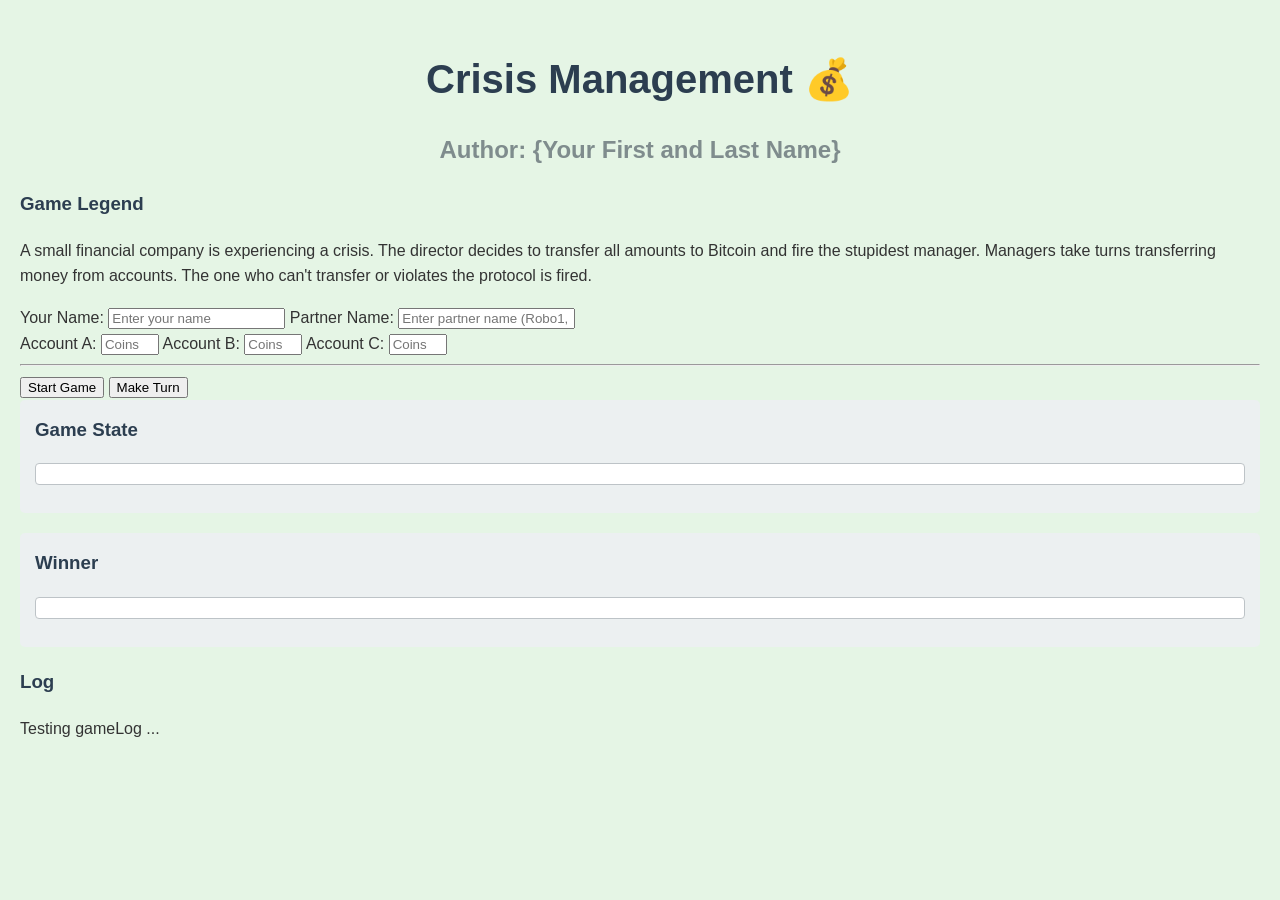
==== RKV/mistral/index.html @ 782d9c9f "cosequtive changes in RKV/mistral/script.js and index.html and style.css" ====
<!DOCTYPE html>
<html lang="en">
<head>
    <meta charset="UTF-8">
    <meta name="viewport" content="width=device-width, initial-scale=1.0">
    <title>Crisis Management 💰</title>
    <link rel="stylesheet" href="style.css">
</head>
<body>
    <h1>Crisis Management 💰</h1>
    <h2>Author: {Your First and Last Name}</h2>

    <div class="legend">
        <h3>Game Legend</h3>
        <p>
            A small financial company is experiencing a crisis. The director decides to transfer all amounts to Bitcoin and fire the stupidest manager.
            Managers take turns transferring money from accounts. The one who can't transfer or violates the protocol is fired.
        </p>
    </div>

    <div class="game-setup">
        <label for="playerName">Your Name:</label>
        <input type="text" id="playerName" placeholder="Enter your name">

        <label for="partnerName">Partner Name:</label>
        <input type="text" id="partnerName" placeholder="Enter partner name (Robo1, Robo2, Robo3)">

        <div class="accounts">
            <label for="accountA">Account A:</label>
            <input type="number" id="accountA" placeholder="Coins in A">

            <label for="accountB">Account B:</label>
            <input type="number" id="accountB" placeholder="Coins in B">

            <label for="accountC">Account C:</label>
            <input type="number" id="accountC" placeholder="Coins in C">
        </div>
 
    <hr>
        <button id="startGame">Start Game</button>
        <button id="makeTurn">Make Turn</button>
    </div>

    <div class="game-state">
        <h3>Game State</h3>
        <pre id="gameState"></pre>
    </div>

    <div class="winner">
        <h3>Winner</h3>
        <pre id="winner"></pre>
    </div>

    <div class="log">
        <h3>Log</h3>
        <div id="gameLog">...</div>
    </div>

    <script src="script.js"></script>
</body>
</html>
---- RKV/mistral/style.css ----
/* Загальні стилі */
body {
    font-family: 'Arial', sans-serif;
    background-color: #e5f5e5;
    color: #333;
    margin: 0;
    padding: 20px;
    line-height: 1.6;
}

.container {
    max-width: 800px;
    margin: 0 auto;
    background-color: #fff;
    padding: 20px;
    border-radius: 10px;
    box-shadow: 0 0 10px rgba(0, 0, 0, 0.1);
}

h1, h2, h3 {
    color: #2c3e50;
}

h1 {
    text-align: center;
    font-size: 2.5em;
    margin-bottom: 10px;
}

h2 {
    text-align: center;
    font-size: 1.5em;
    color: #7f8c8d;
    margin-bottom: 20px;
}

/* Фон гри */
.game-background {
    text-align: center;
    margin: 20px 0;
}

.game-background img {
    max-width: 100%;
    height: auto;
    border-radius: 5px;
}

/* Легенда гри */
.game-legend {
    background-color: #ecf0f1;
    padding: 15px;
    border-radius: 5px;
    margin-bottom: 20px;
}

/* Блок керування грою */
.game-controls {
    background-color: #ecf0f1;
    padding: 15px;
    border-radius: 5px;
    margin-bottom: 20px;
}

.player-inputs, .accounts-inputs {
    margin-bottom: 15px;
}

.player-inputs label, .accounts-inputs label {
    display: block;
    margin-bottom: 5px;
    font-weight: bold;
}

.player-inputs input, .accounts-inputs input {
    width: 100%;
    padding: 8px;
    margin-bottom: 10px;
    border: 1px solid #bdc3c7;
    border-radius: 4px;
}

.accounts-inputs {
    display: flex;
    justify-content: space-between;
    gap: 10px;
}

.account {
    flex: 1;
}

.buttons {
    display: flex;
    justify-content: space-between;
    gap: 10px;
}

.buttons button {
    flex: 1;
    padding: 10px;
    background-color: #3498db;
    color: white;
    border: none;
    border-radius: 4px;
    cursor: pointer;
    font-size: 1em;
    transition: background-color 0.3s;
}

.buttons button:hover {
    background-color: #2980b9;
}

/* Стан гри та переможець */
.game-state, .winner {
    background-color: #ecf0f1;
    padding: 15px;
    border-radius: 5px;
    margin-bottom: 20px;
}

.game-state h3, .winner h3 {
    margin-top: 0;
}

#gameState, #winner {
    background-color: #fff;
    padding: 10px;
    border-radius: 4px;
    border: 1px solid #bdc3c7;
    white-space: pre-wrap;
}

span {
    font-weight: bold;
    color: #47A73c;
}
span.fired {
    font-weight: bold;
    color: #a73c53;
}

input[type="number"] {
    text-align: center;
    width: 50px;
}
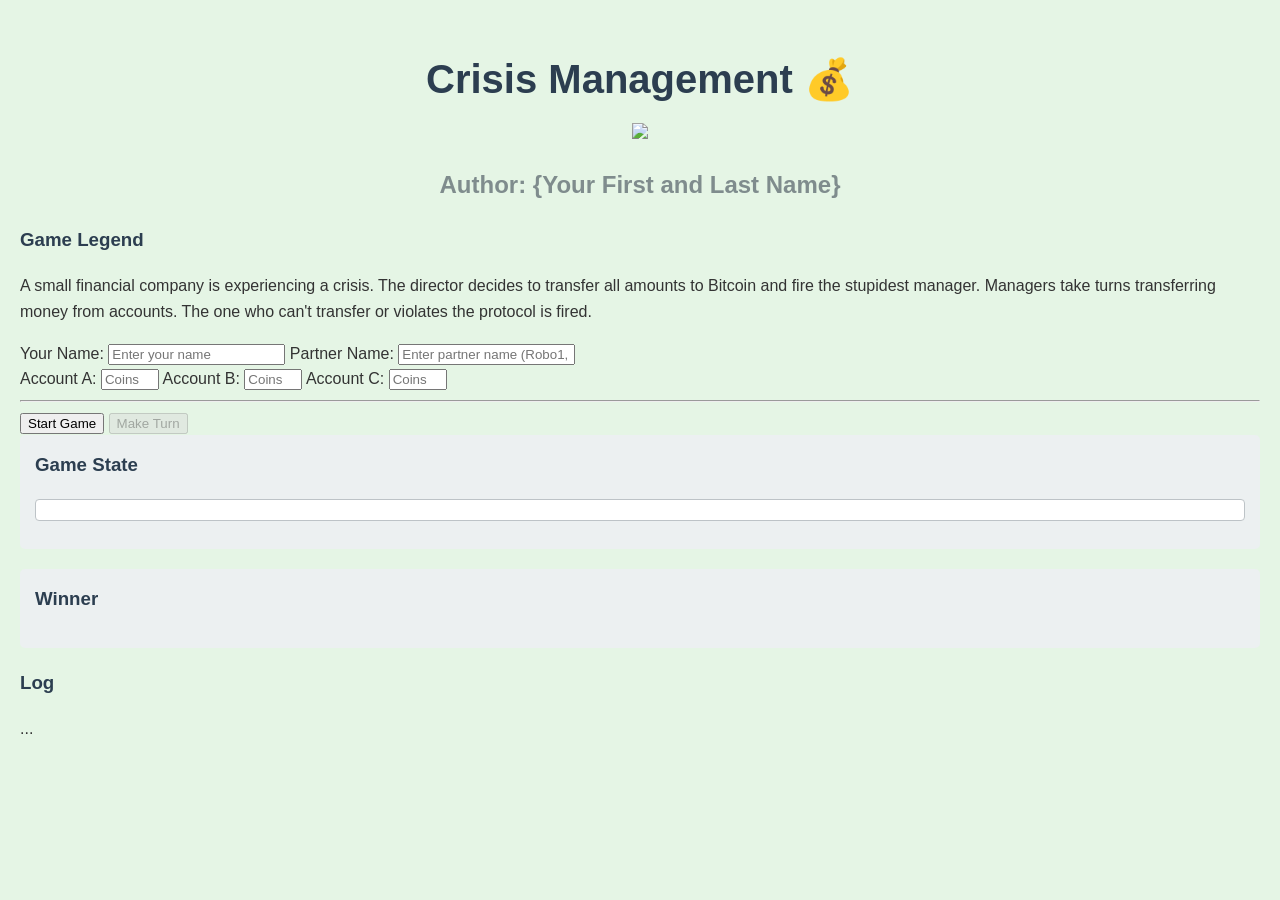
==== commit 93457537: "changing in logics and interface" ====
--- a/RKV/mistral/index.html
+++ b/RKV/mistral/index.html
@@ -8,6 +8,9 @@
 </head>
 <body>
     <h1>Crisis Management 💰</h1>
+    <center>
+    <img src="https://private-user-images.githubusercontent.com/38524934/554996571-bf0ee303-26ee-4a39-9a69-06b5c9205b82.png?jwt=eyJ0eXAiOiJKV1QiLCJhbGciOiJIUzI1NiJ9.[base64].lzvtfMEaHWuN5cwZ8eWeGm-4O4NrYOo9fpqC4xARPXs" width="200">
+    </center>
     <h2>Author: {Your First and Last Name}</h2>
 
     <div class="legend">
@@ -48,7 +51,7 @@
 
     <div class="winner">
         <h3>Winner</h3>
-        <pre id="winner"></pre>
+        <pre id="winnerOfGame"></pre>
     </div>
 
     <div class="log">
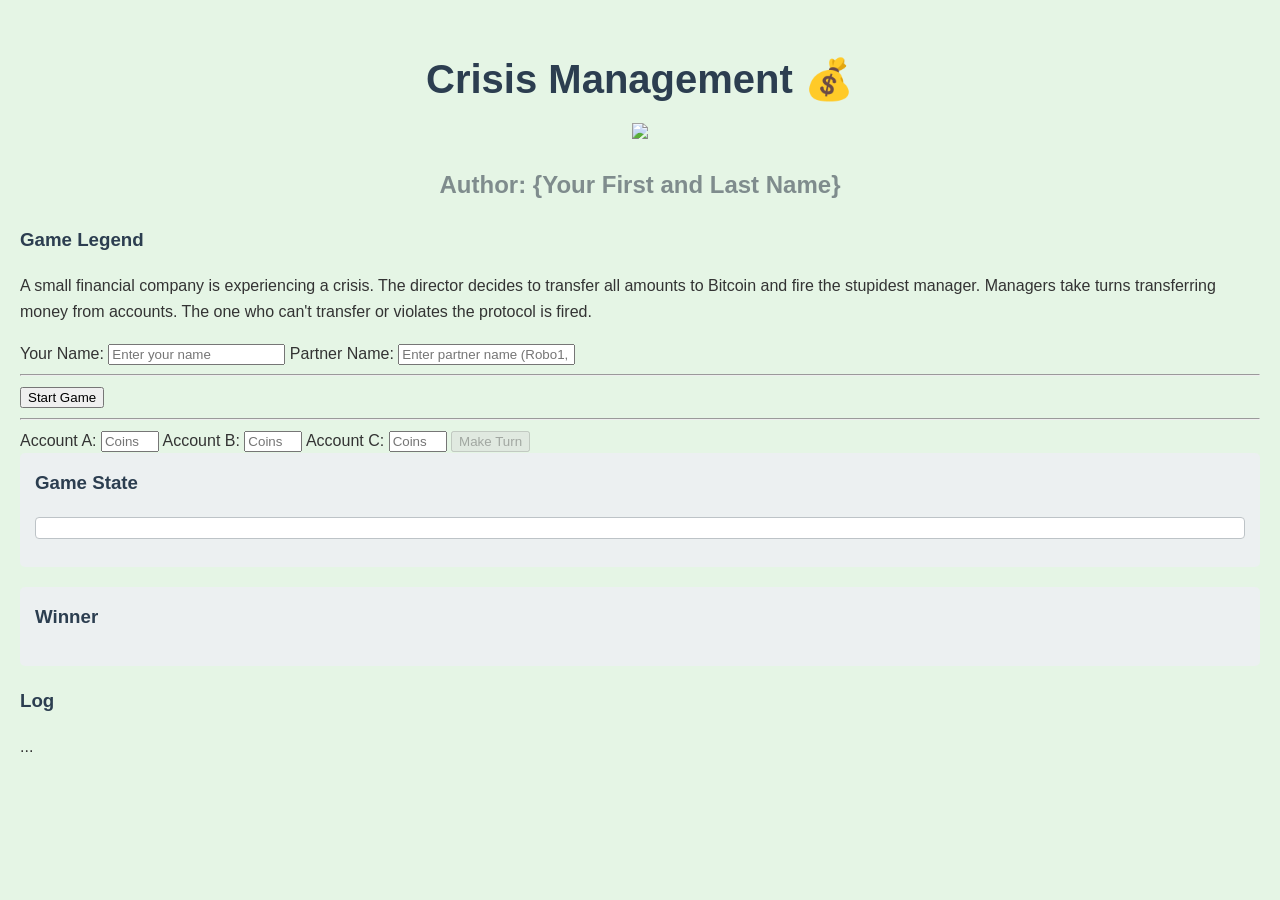
==== commit 82ee8219: "Changes evolution in script.js to functional approach and some minor in index.html - formatting and " ====
--- a/RKV/mistral/index.html
+++ b/RKV/mistral/index.html
@@ -1,64 +1,68 @@
 <!DOCTYPE html>
 <html lang="en">
-<head>
-    <meta charset="UTF-8">
-    <meta name="viewport" content="width=device-width, initial-scale=1.0">
-    <title>Crisis Management 💰</title>
-    <link rel="stylesheet" href="style.css">
-</head>
-<body>
-    <h1>Crisis Management 💰</h1>
-    <center>
-    <img src="https://private-user-images.githubusercontent.com/38524934/554996571-bf0ee303-26ee-4a39-9a69-06b5c9205b82.png?jwt=eyJ0eXAiOiJKV1QiLCJhbGciOiJIUzI1NiJ9.[base64].lzvtfMEaHWuN5cwZ8eWeGm-4O4NrYOo9fpqC4xARPXs" width="200">
-    </center>
-    <h2>Author: {Your First and Last Name}</h2>
 
-    <div class="legend">
-        <h3>Game Legend</h3>
-        <p>
-            A small financial company is experiencing a crisis. The director decides to transfer all amounts to Bitcoin and fire the stupidest manager.
-            Managers take turns transferring money from accounts. The one who can't transfer or violates the protocol is fired.
-        </p>
-    </div>
+    <head>
+        <meta charset="UTF-8">
+        <meta name="viewport" content="width=device-width, initial-scale=1.0">
+        <title>Crisis Management 💰</title>
+        <link rel="stylesheet" href="style.css">
+    </head>
 
-    <div class="game-setup">
-        <label for="playerName">Your Name:</label>
-        <input type="text" id="playerName" placeholder="Enter your name">
-
-        <label for="partnerName">Partner Name:</label>
-        <input type="text" id="partnerName" placeholder="Enter partner name (Robo1, Robo2, Robo3)">
-
-        <div class="accounts">
-            <label for="accountA">Account A:</label>
-            <input type="number" id="accountA" placeholder="Coins in A">
-
-            <label for="accountB">Account B:</label>
-            <input type="number" id="accountB" placeholder="Coins in B">
-
-            <label for="accountC">Account C:</label>
-            <input type="number" id="accountC" placeholder="Coins in C">
+    <body>
+        <header>
+         <h1>Crisis Management 💰</h1>
+         <center>
+         <img src="https://hackmd.io/_uploads/rJInZpdc-g.png" width="200">
+         </center>
+         <h2>Author: {Your First and Last Name}</h2>
+        </header>
+    
+        <div class="legend">
+            <h3>Game Legend</h3>
+            <p>
+                A small financial company is experiencing a crisis. The director decides to transfer all amounts to Bitcoin and fire the stupidest manager.
+                Managers take turns transferring money from accounts. The one who can't transfer or violates the protocol is fired.
+            </p>
         </div>
- 
-    <hr>
-        <button id="startGame">Start Game</button>
-        <button id="makeTurn">Make Turn</button>
-    </div>
-
-    <div class="game-state">
-        <h3>Game State</h3>
-        <pre id="gameState"></pre>
-    </div>
-
-    <div class="winner">
-        <h3>Winner</h3>
-        <pre id="winnerOfGame"></pre>
-    </div>
-
-    <div class="log">
-        <h3>Log</h3>
-        <div id="gameLog">...</div>
-    </div>
-
-    <script src="script.js"></script>
-</body>
+    
+        <div class="game-setup">
+            <label for="playerName">Your Name:</label>
+            <input type="text" id="playerName" placeholder="Enter your name">
+             <label for="partnerName">Partner Name:</label>
+             <input type="text" id="partnerName" placeholder="Enter partner name (Robo1, Robo2, Robo3)">
+        
+         <hr>
+            <button id="startGame">Start Game</button>
+         <hr>   
+        
+            <div class="accounts">
+                <label for="accountA">Account A:</label>
+                <input type="number" id="accountA" placeholder="Coins in A">
+                 <label for="accountB">Account B:</label>
+                 <input type="number" id="accountB" placeholder="Coins in B">
+                  <label for="accountC">Account C:</label>
+                  <input type="number" id="accountC" placeholder="Coins in C">
+                   <button id="makeTurn">Make Turn</button>
+            </div>
+        
+        
+        </div>
+    
+        <div class="game-state">
+            <h3>Game State</h3>
+            <pre id="gameState"></pre>
+        </div>
+    
+        <div class="winner">
+            <h3>Winner</h3>
+            <pre id="winnerOfGame"></pre>
+        </div>
+    
+        <div class="log">
+            <h3>Log</h3>
+            <div id="gameLog">...</div>
+        </div>
+    
+        <script src="script.js"></script>
+    </body>
 </html>
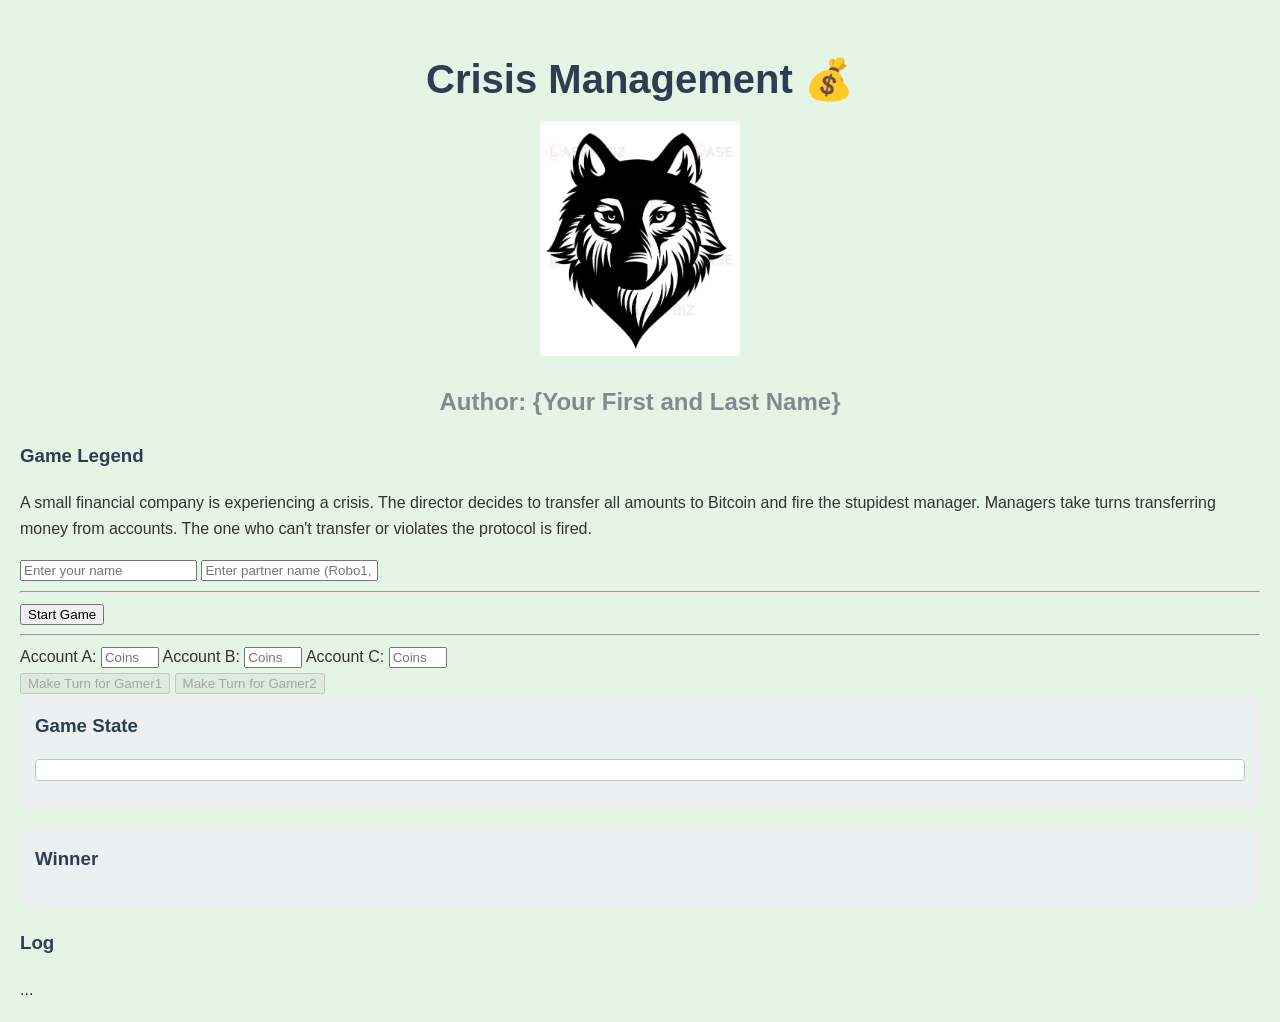
==== commit feac238b: "Deep refactoring with delegation and clojures" ====
--- a/RKV/mistral/index.html
+++ b/RKV/mistral/index.html
@@ -11,14 +11,17 @@
     <body>
         <header>
          <h1>Crisis Management 💰</h1>
+
          <center>
-         <img src="https://hackmd.io/_uploads/rJInZpdc-g.png" width="200">
+          <img src="wolf.png" width="200">
          </center>
+
          <h2>Author: {Your First and Last Name}</h2>
         </header>
     
         <div class="legend">
             <h3>Game Legend</h3>
+
             <p>
                 A small financial company is experiencing a crisis. The director decides to transfer all amounts to Bitcoin and fire the stupidest manager.
                 Managers take turns transferring money from accounts. The one who can't transfer or violates the protocol is fired.
@@ -26,30 +29,32 @@
         </div>
     
         <div class="game-setup">
-            <label for="playerName">Your Name:</label>
             <input type="text" id="playerName" placeholder="Enter your name">
-             <label for="partnerName">Partner Name:</label>
              <input type="text" id="partnerName" placeholder="Enter partner name (Robo1, Robo2, Robo3)">
         
          <hr>
+
             <button id="startGame">Start Game</button>
+
          <hr>   
         
             <div class="accounts">
-                <label for="accountA">Account A:</label>
+                 <label for="accountA">Account A:</label>
                 <input type="number" id="accountA" placeholder="Coins in A">
-                 <label for="accountB">Account B:</label>
+                  <label for="accountB">Account B:</label>
                  <input type="number" id="accountB" placeholder="Coins in B">
-                  <label for="accountC">Account C:</label>
+                   <label for="accountC">Account C:</label>
                   <input type="number" id="accountC" placeholder="Coins in C">
-                   <button id="makeTurn">Make Turn</button>
+                  
             </div>
-        
-        
+            <button id="makeTurnGamer1">Make Turn for Gamer1 </button>
+            <button id="makeTurnGamer2">Make Turn for Gamer2 </button>
         </div>
     
         <div class="game-state">
+
             <h3>Game State</h3>
+            
             <pre id="gameState"></pre>
         </div>
     
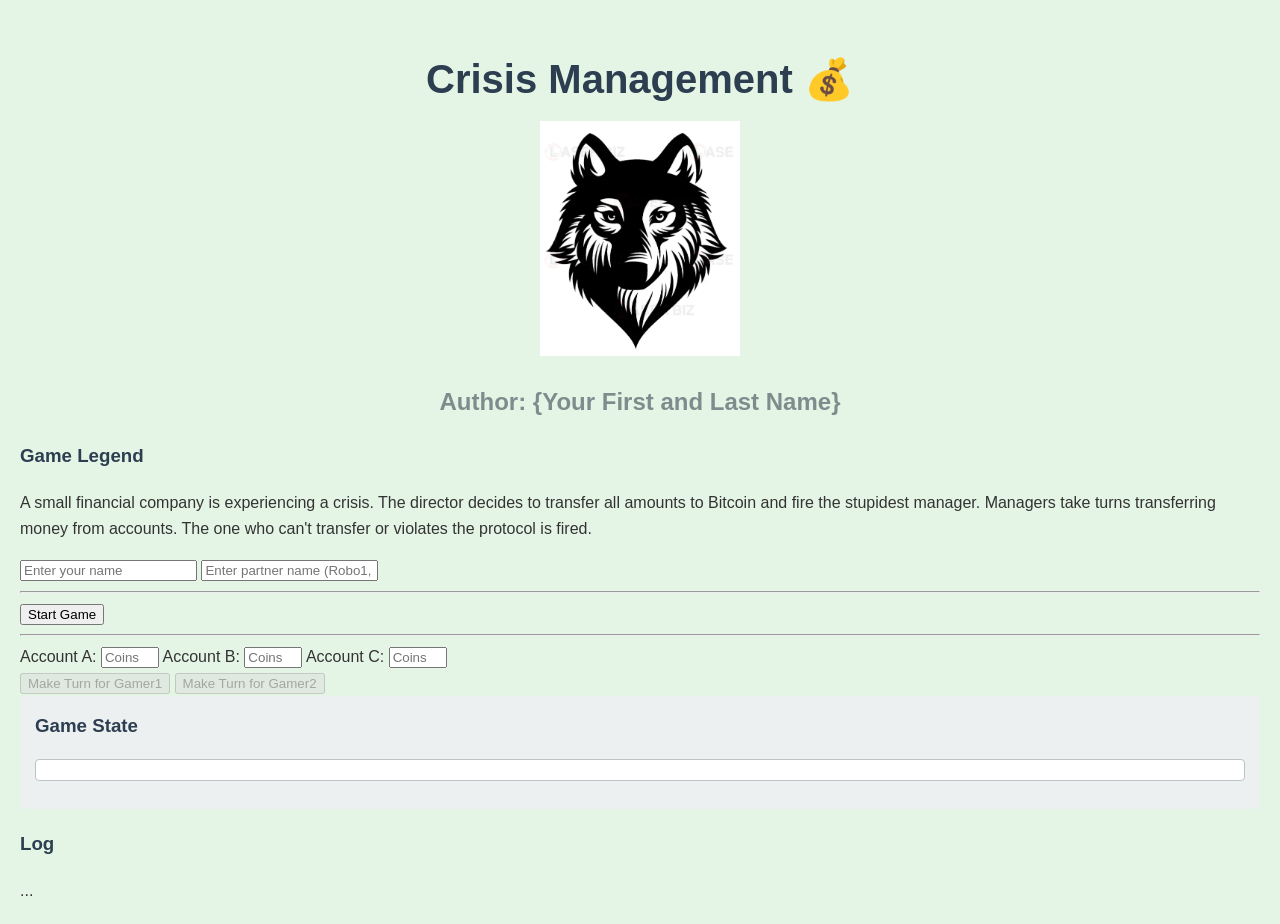
==== commit add5ea15: "Small corrections to logging" ====
--- a/RKV/mistral/index.html
+++ b/RKV/mistral/index.html
@@ -58,11 +58,6 @@
             <pre id="gameState"></pre>
         </div>
     
-        <div class="winner">
-            <h3>Winner</h3>
-            <pre id="winnerOfGame"></pre>
-        </div>
-    
         <div class="log">
             <h3>Log</h3>
             <div id="gameLog">...</div>
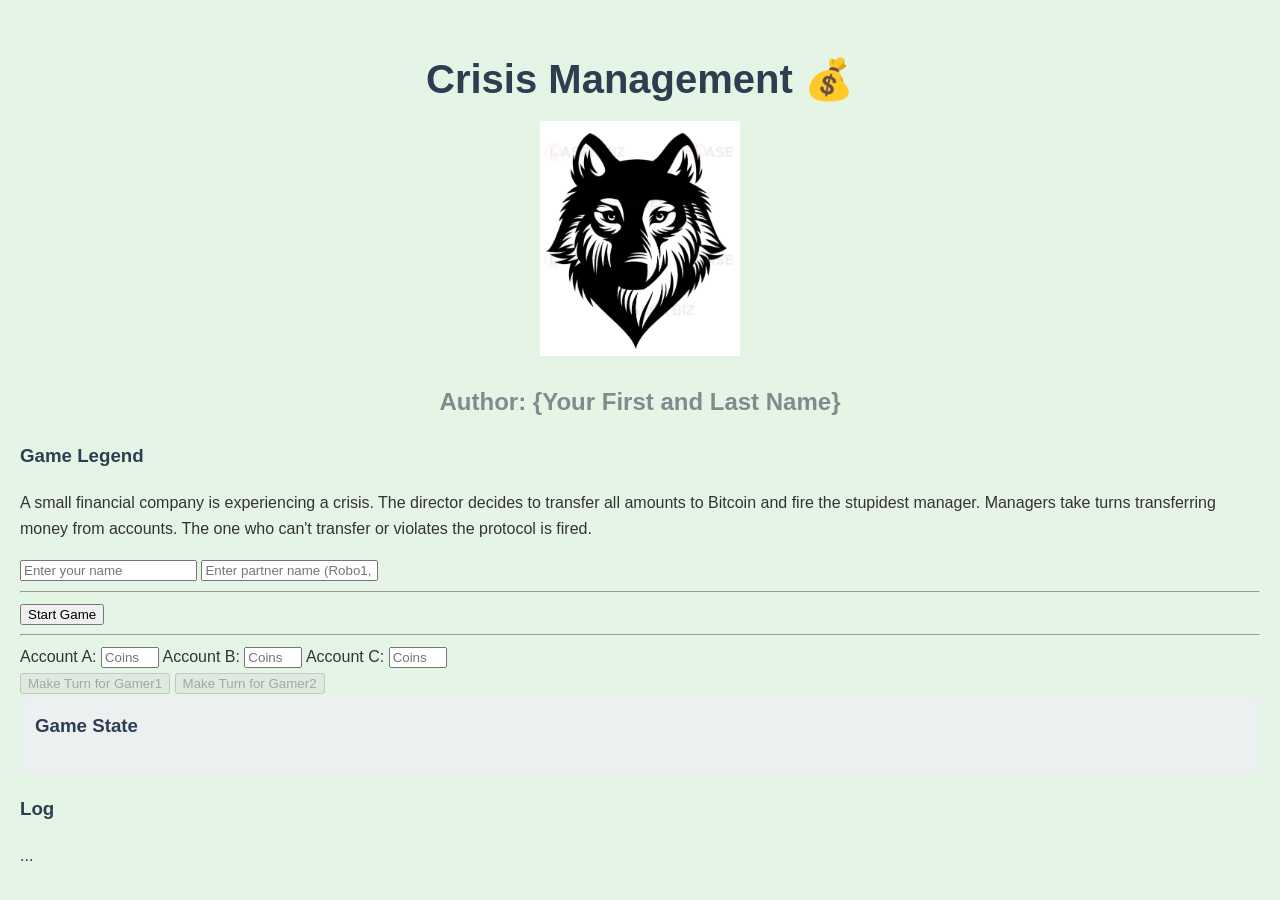
==== commit c19bf234: "commit to pull changes" ====
--- a/RKV/mistral/index.html
+++ b/RKV/mistral/index.html
@@ -13,7 +13,7 @@
          <h1>Crisis Management 💰</h1>
 
          <center>
-          <img src="wolf.png" width="200">
+          <img id="wolfImage" src="wolf.png" width="200">
          </center>
 
          <h2>Author: {Your First and Last Name}</h2>
@@ -34,7 +34,7 @@
         
          <hr>
 
-            <button id="startGame">Start Game</button>
+            <button id="startGameButton">Start Game</button>
 
          <hr>   
         
@@ -45,22 +45,22 @@
                  <input type="number" id="accountB" placeholder="Coins in B">
                    <label for="accountC">Account C:</label>
                   <input type="number" id="accountC" placeholder="Coins in C">
-                  
             </div>
-            <button id="makeTurnGamer1">Make Turn for Gamer1 </button>
-            <button id="makeTurnGamer2">Make Turn for Gamer2 </button>
+
+            <button id="makeTurnGamer1Button">Make Turn for Gamer1 </button>
+             <button id="makeTurnGamer2Button">Make Turn for Gamer2 </button>
         </div>
     
         <div class="game-state">
 
             <h3>Game State</h3>
             
-            <pre id="gameState"></pre>
+            <pre id="gameStatePre"></pre>
         </div>
     
         <div class="log">
             <h3>Log</h3>
-            <div id="gameLog">...</div>
+            <div id="gameLogDiv">...</div>
         </div>
     
         <script src="script.js"></script>
--- a/RKV/mistral/style.css
+++ b/RKV/mistral/style.css
@@ -144,4 +144,16 @@
 input[type="number"] {
     text-align: center;
     width: 50px;
+}
+
+#wolfImage {
+  /* Set the speed and timing function (ease-out makes it feel natural) */
+  transition: transform 1.5s ease-in-out;
+  /* Ensure it has a starting point */
+  transform: rotate(0deg);
+}
+/* When the user hovers over the image, apply the rotation transformation*/
+#wolfImage:hover {
+  /* Rotate 180 degrees (half a circle) */
+  transform: rotate(180deg);
 }
